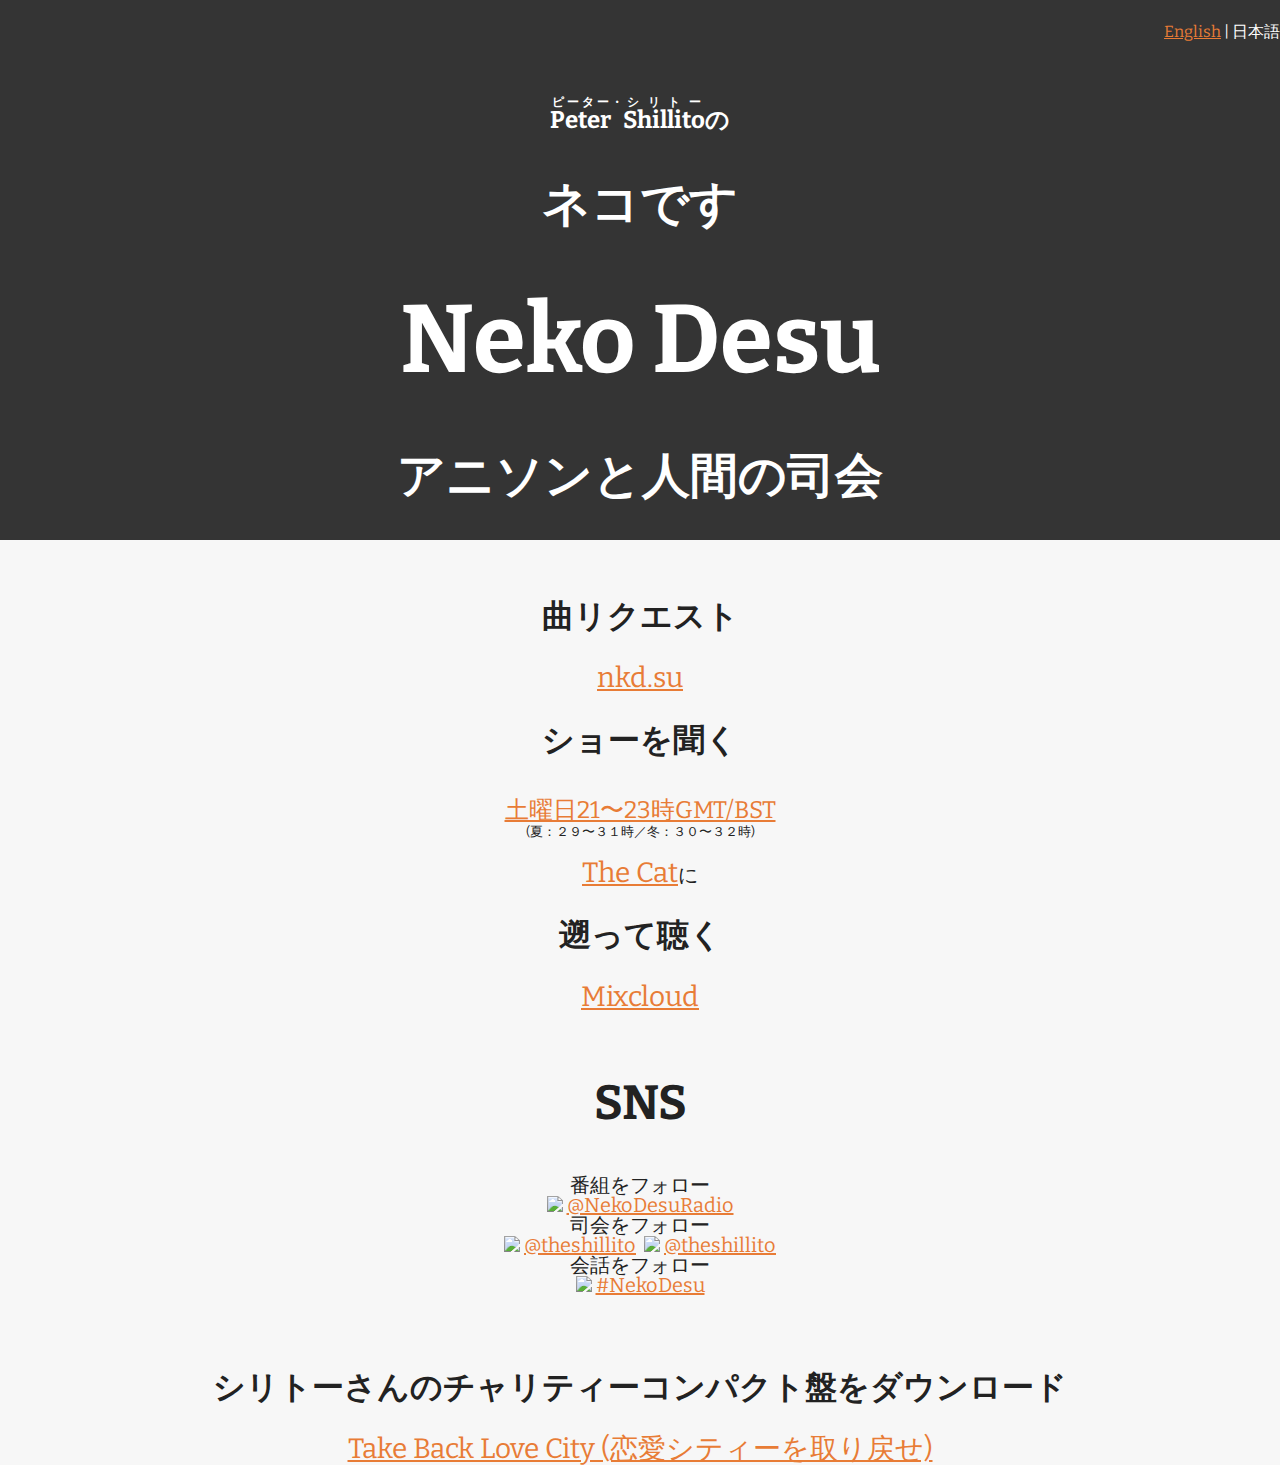
==== index_jp.html @ 2fb61b59 "Merge pull request #12 from colons/gh-pages" ====
<!doctype html>
<html class="no-js" lang="ja">
    <head>
        <meta charset="utf-8" />
        <meta name="viewport" content="width=device-width, initial-scale=1.0" />
        <title>アニソンと人間の司会</title>
        <!-- Use Bootstrap for column layout -->
        <link rel="stylesheet" href="https://stackpath.bootstrapcdn.com/bootstrap/4.1.3/css/bootstrap.min.css" integrity="sha384-MCw98/SFnGE8fJT3GXwEOngsV7Zt27NXFoaoApmYm81iuXoPkFOJwJ8ERdknLPMO" crossorigin="anonymous">
        <link rel="stylesheet" href="style.css" />
    </head>
    <body>
        <div class="container-fluid">
            <!-- Langauge Bar -->
            <div id ="lang" class="row">
                <div class="col-sm-12">
                    <div class="lang">
                        <a href="index.html">English</a> | 日本語
                    </div>
                </div>
            </div>
            <!-- Heading -->
            <div id="heading" class="row">
                <div class="col-lg-12">
                    <h4 class="text-white"><ruby><rb>Peter</rb><rt>ピーター</rt><rb>&nbsp;</rb><rt>・</rt><rb>Shillito</rb><rt>シリトー</rt></ruby>の</h4>
                    <h2 class="text-white">ネコです</h2>
                    <h1 class="heading-text">Neko Desu</h1>
                    <h2 class="text-white">アニソンと人間の司会</h2>
                </div>
            </div>
            <!-- Main Links -->
            <div id="links" class="row body-padding">      
                <div class="col-md-4 link-panel">
                    <h3>曲リクエスト</h3>
                    <a class="weblink" href="https://nkd.su">nkd.su</a>
                </div>
                <div class="col-md-4 link-panel">
                    <h3>ショーを聞く</h3>
                    <div class="datetime"><a href="https://www.localtime.jp/europe/uk/">土曜日21〜23時GMT/BST</a></div>
                    <div class="datetimesmall">(夏：２９〜３１時／冬：３０〜３２時)</div>
                    <p><a class="weblink" href="http://thisisthecat.com">The Cat</a>に</p>
                </div>
                <div class="col-md-4">
                    <h3>遡って聴く</h3>
                    <a class="weblink" href="http://www.mixcloud.com/NekoDesu/">Mixcloud</a>
                </div>
            </div>
            <!-- Social -->
            <div class="row body-padding">
                <div class="col-md-12">
                    <h2>SNS</h2>
                </div>
            </div>
            <div class="row social">
                <div class="col-md-4 social-link">
                    番組をフォロー<br /><img src="twitter.svg" width="16px" />
                    <a href="https://twitter.com/NekoDesuRadio">@NekoDesuRadio</a>
                </div>
                <div class="col-md-4 social-link">
                    司会をフォロー<br />
                    <img src="twitter.svg" width="16px" />&nbsp;<a href="https://twitter.com/theshillito">@theshillito</a>&nbsp; 
                    <img src="kirakiratter.svg" width="20px" />&nbsp;<a href="https://kirakiratter.com/@theshillito">@theshillito</a>
                </div>
                <div class="col-md-4 social-link">
                    会話をフォロー<br />
                    <img src="twitter.svg" width="16px" />
                    <a href="https://twitter.com/hashtag/NekoDesu?src=hash">#NekoDesu</a>
                </div>
            </div>
            <!-- Charity -->
            <div class="row body-padding">
                <div class="col-lg-12">
                    <h3>シリトーさんのチャリティーコンパクト盤をダウンロード</h3>
                    <a class="weblink" href="http://desus.bandcamp.com/album/take-back-love-city">Take Back Love City (恋愛シティーを取り戻せ)</a>
                </div>
            </div> 
        </div>
    </body>
</html>
---- style.css ----
@import url('https://fonts.googleapis.com/css?family=Bitter');

html,
body {
    font-size: 100%; 
}

body {
    background: #f7f7f7;
    color: #222222;
    padding: 0;
    margin: 0;
    font-family: 'Bitter', serif;
    font-weight: normal;
    font-style: normal;
    line-height: 1;
    position: relative;
    text-align: center;
}

@media (max-width:1000px){
    .link-panel {
        padding-bottom: 1.5rem;
    }

    .social-link {
        padding-bottom: 0.75rem;
    }
}

h1 {
    font-size: 6rem;  
}

.heading-text {
    color: white !important;
    font-size: 6rem;  
}

h2 {
    font-size: 3rem;
}

h3 {
    font-size: 2rem;
    text-align: center;
}

h4 {
    font-size: 1.5rem;
    padding-bottom: 0.5rem;
    text-align: center;
}

p {
    font-size: 1.25rem;
}

a {
    color: #e87c36;
}

.text-white {
    color: white
}

a:hover {
    color: #f3ab7b;
}

.link-panel {
    margin-bottom: 0rem;
}

.weblink {
    font-size: 1.75rem;
}



#lang {
    padding-top: 1.5rem;
    padding-bottom: 1.5rem;
    background-color: #343434;
    color: white;
    text-align: right;
}

#heading {
    background-color: #343434;
    align-content: center;
     text-align: center;
}

.body-padding {
    padding-top: 1.75rem;
}

.social {
    padding-top: 0.5rem;
    padding-bottom: 1rem;
    font-size: 1.25rem;
}

.datetime {
    padding-top:10px;
    font-size:1.5rem;
}
  
.datetimesmall {
    padding-top:4px;
    font-size:0.8rem;
}
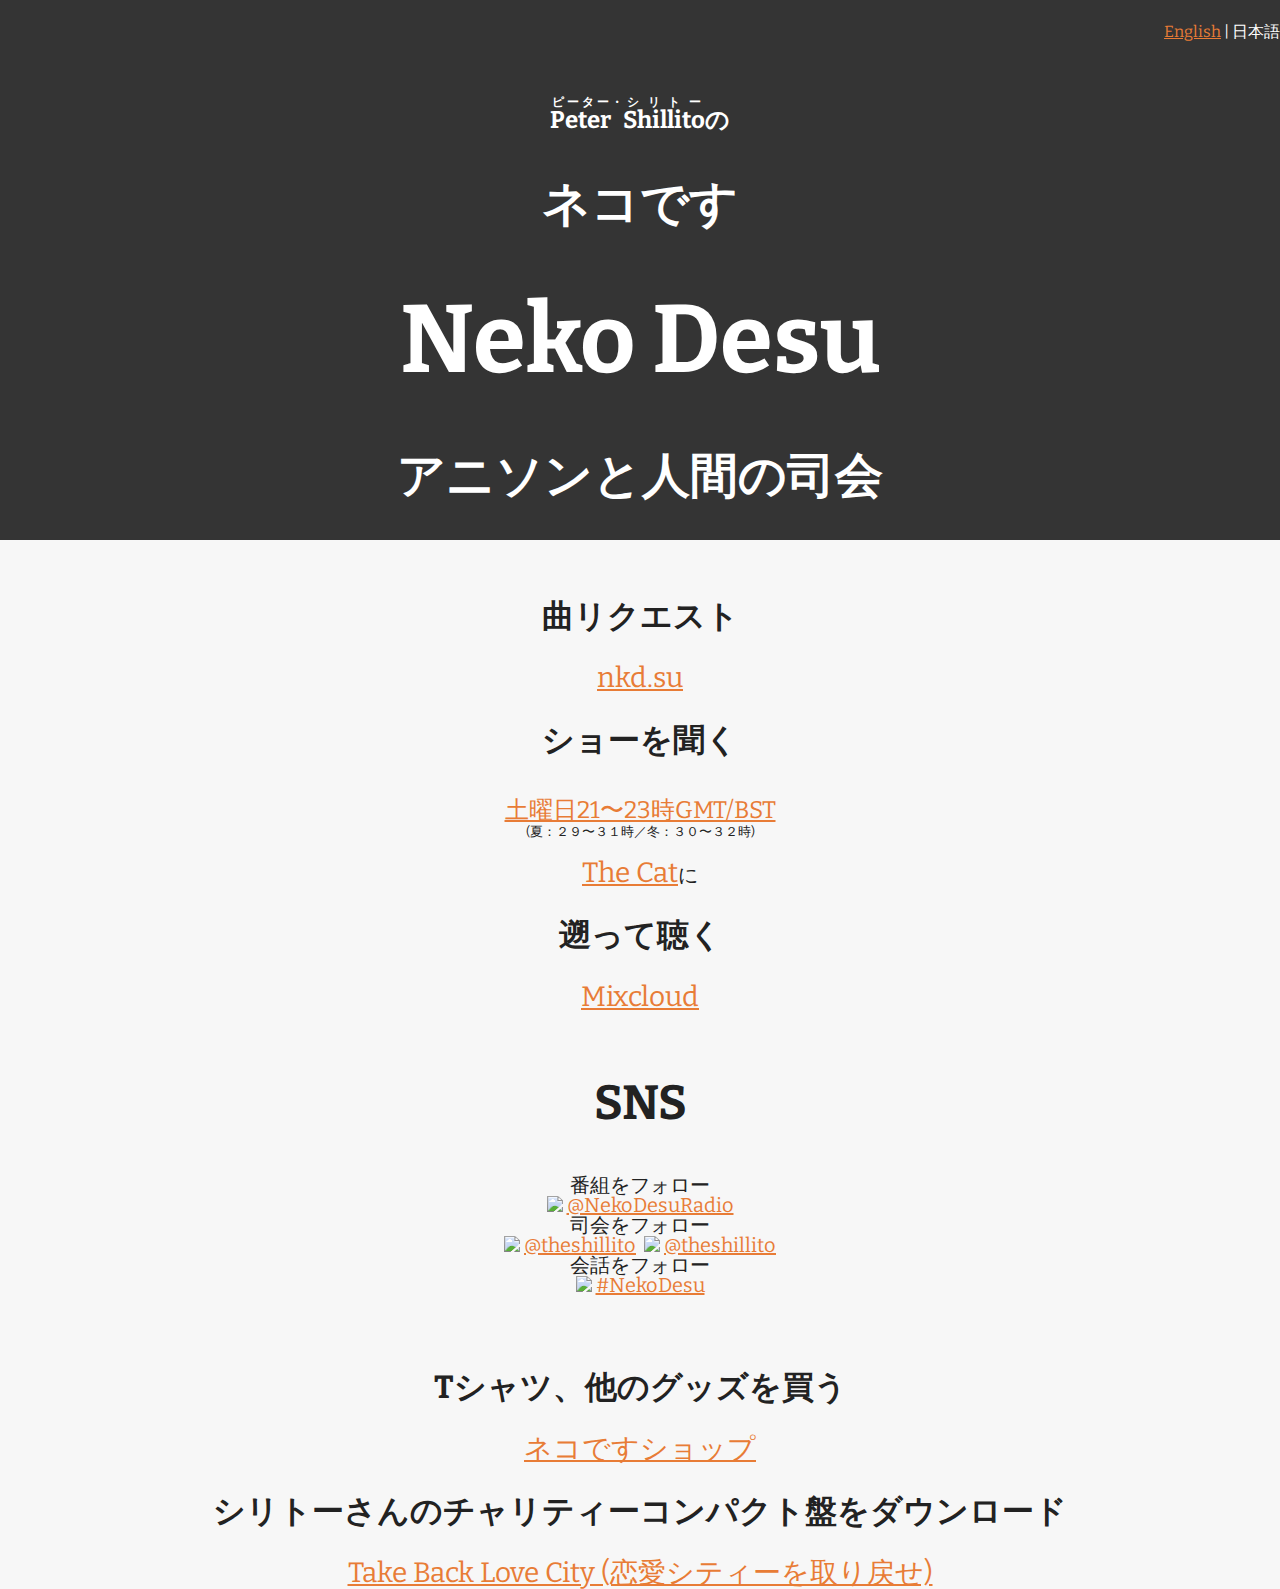
==== commit e8a93301: "add online shop link" ====
--- a/index_jp.html
+++ b/index_jp.html
@@ -68,7 +68,11 @@
             </div>
             <!-- Charity -->
             <div class="row body-padding">
-                <div class="col-lg-12">
+                <div class="col-xl-6 mb-3">
+                    <h3>Tシャツ、他のグッズを買う</h3>
+                    <a class="weblink" href="http://shop.nekodesu.radio">ネコですショップ</a>
+                </div>
+                <div class="col-xl-6 mb-3">
                     <h3>シリトーさんのチャリティーコンパクト盤をダウンロード</h3>
                     <a class="weblink" href="http://desus.bandcamp.com/album/take-back-love-city">Take Back Love City (恋愛シティーを取り戻せ)</a>
                 </div>
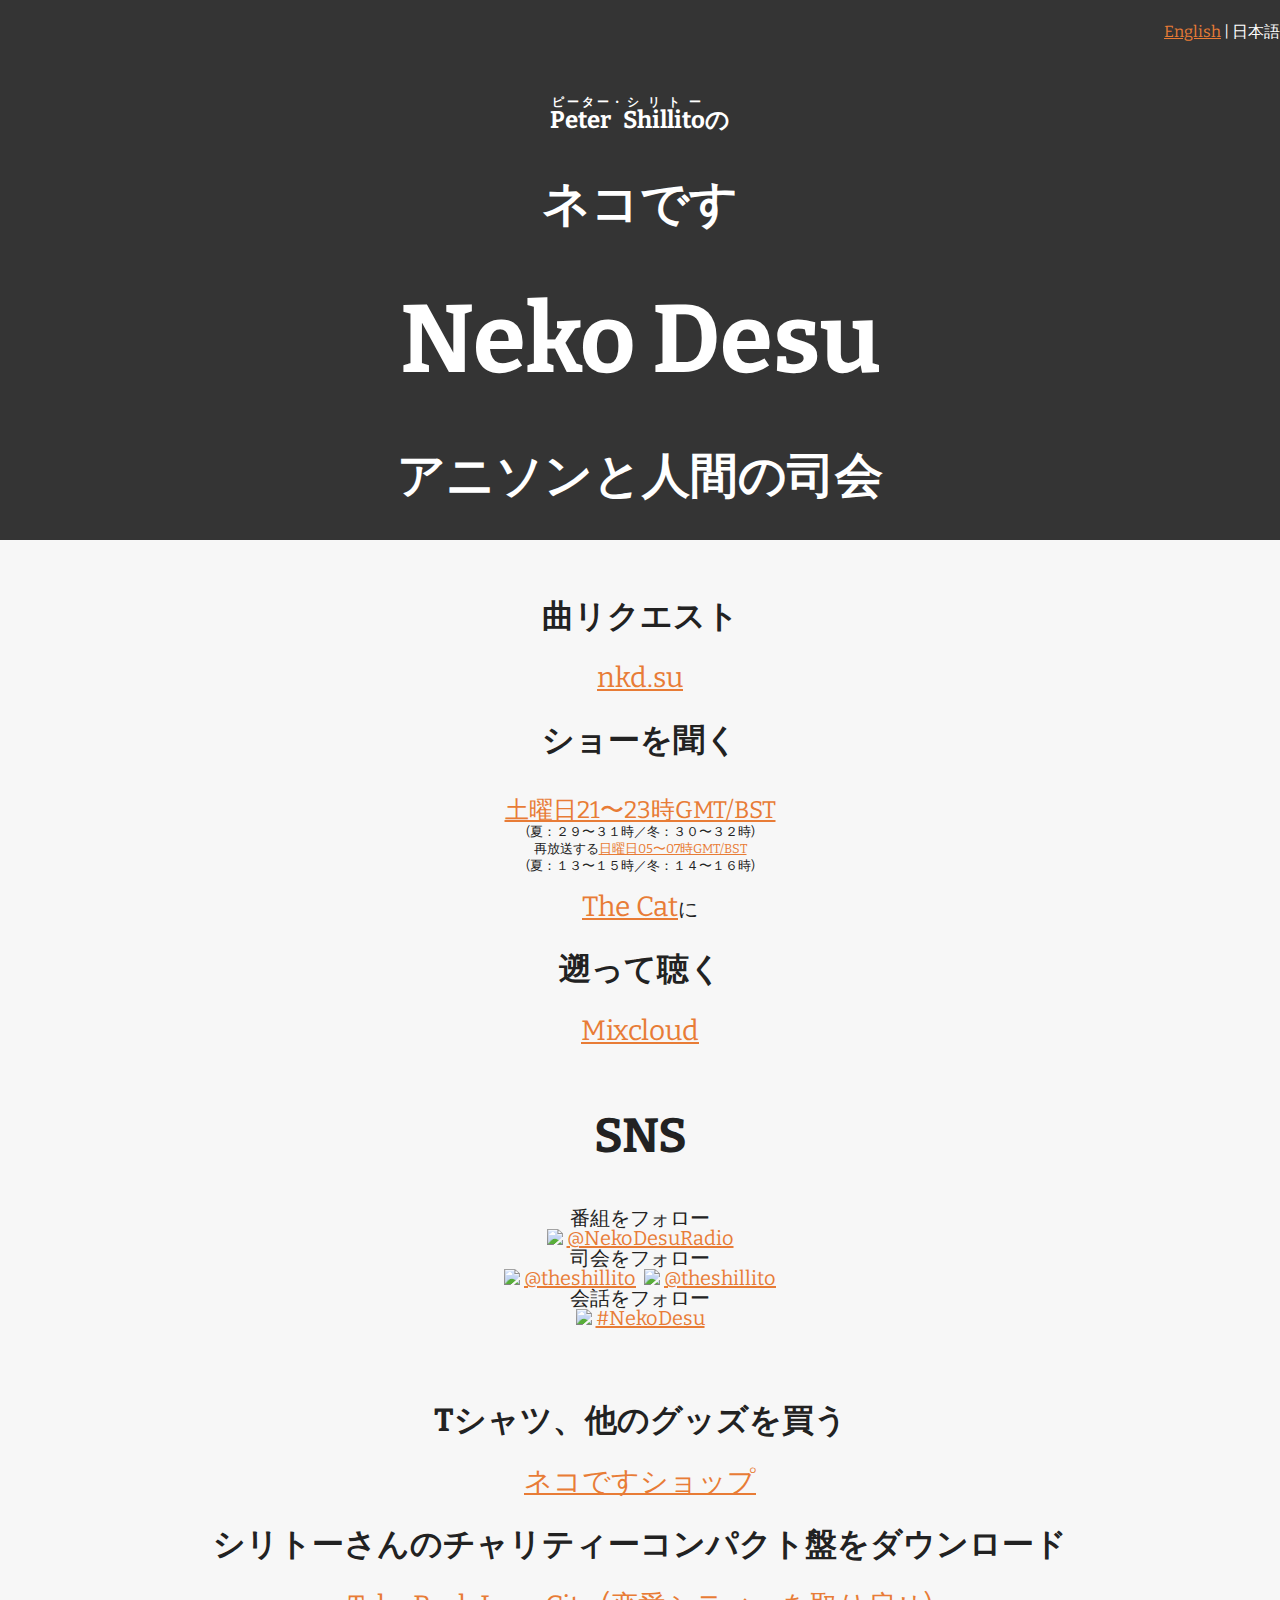
==== commit f113bacd: "add the Monday repeats" ====
--- a/index_jp.html
+++ b/index_jp.html
@@ -37,7 +37,9 @@
                     <h3>ショーを聞く</h3>
                     <div class="datetime"><a href="https://www.localtime.jp/europe/uk/">土曜日21〜23時GMT/BST</a></div>
                     <div class="datetimesmall">(夏：２９〜３１時／冬：３０〜３２時)</div>
-                    <p><a class="weblink" href="http://thisisthecat.com">The Cat</a>に</p>
+                    <div class="datetimesmall">再放送する<a href="https://www.localtime.jp/europe/uk/">日曜日05〜07時GMT/BST</a></div>
+                    <div class="datetimesmall">(夏：１３〜１５時／冬：１４〜１６時)</div>
+                    <p><a class="weblink" href="http://thecat.radio">The Cat</a>に</p>
                 </div>
                 <div class="col-md-4">
                     <h3>遡って聴く</h3>
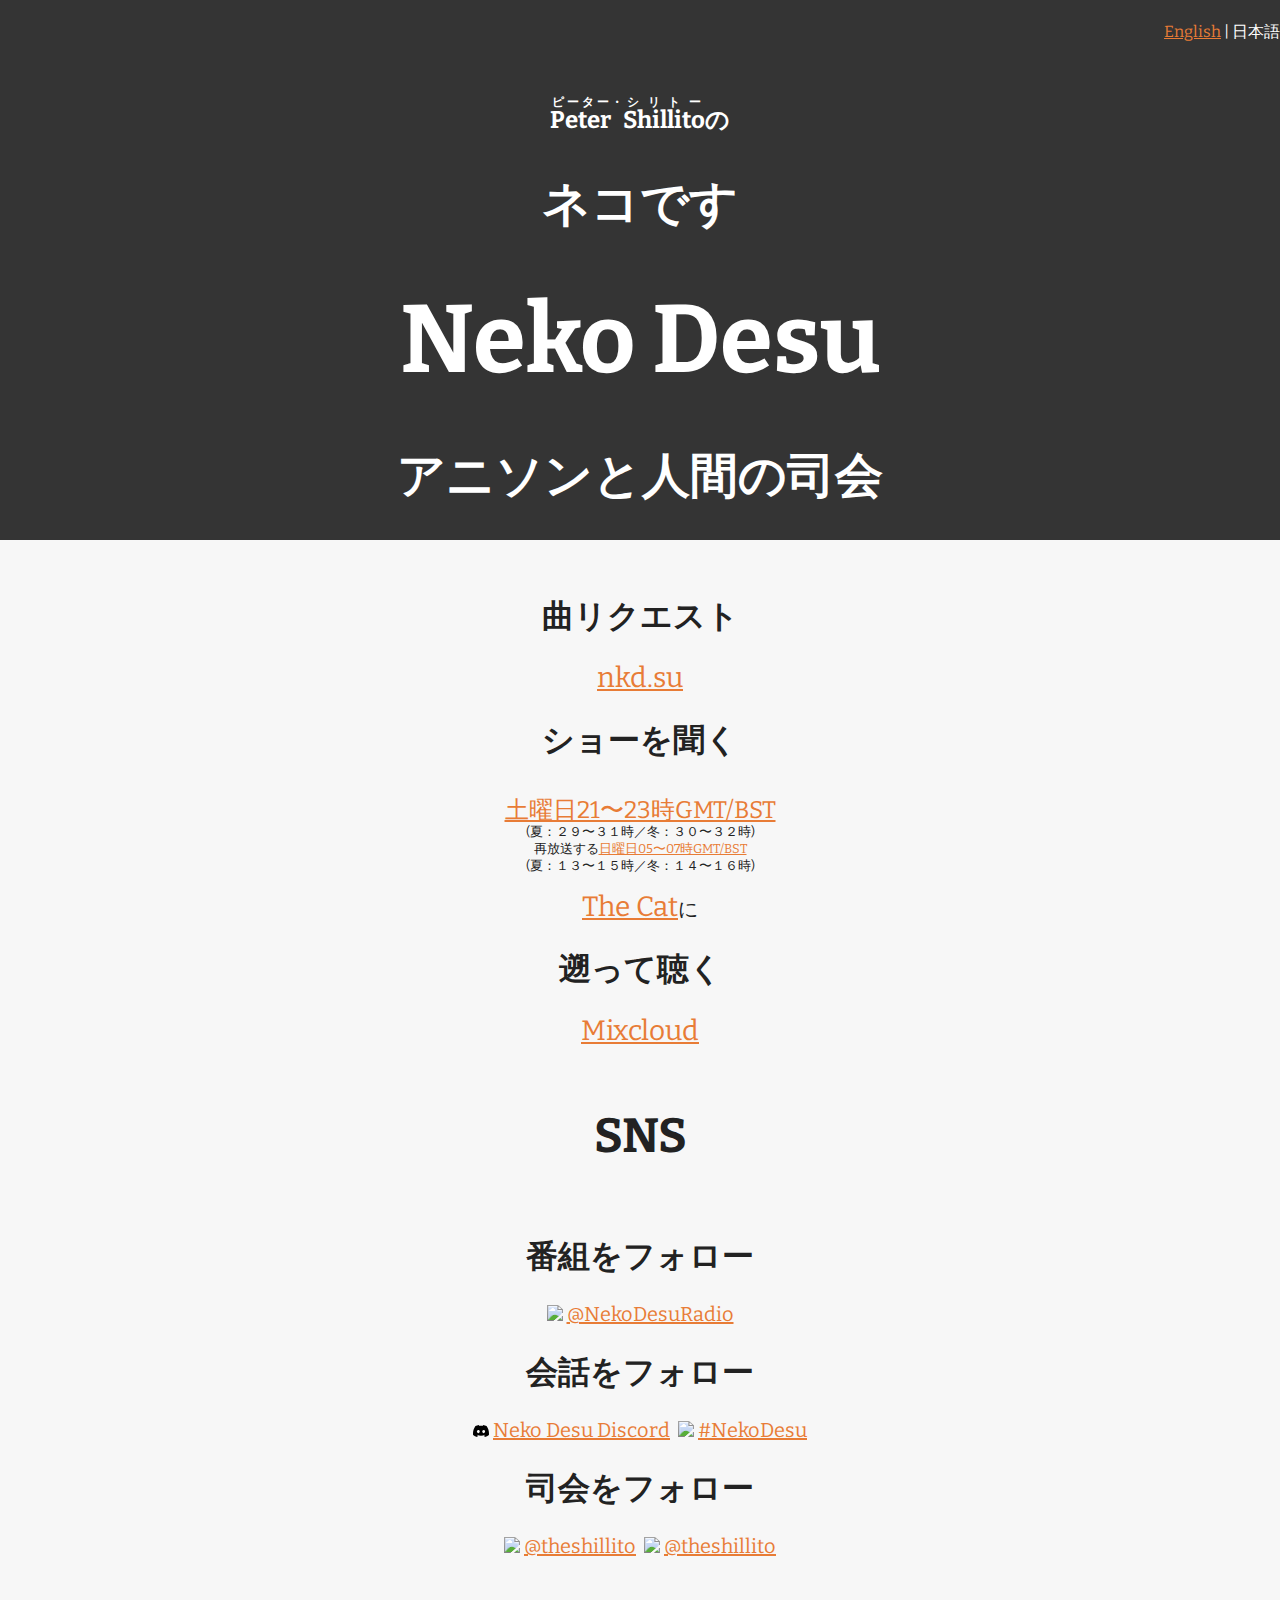
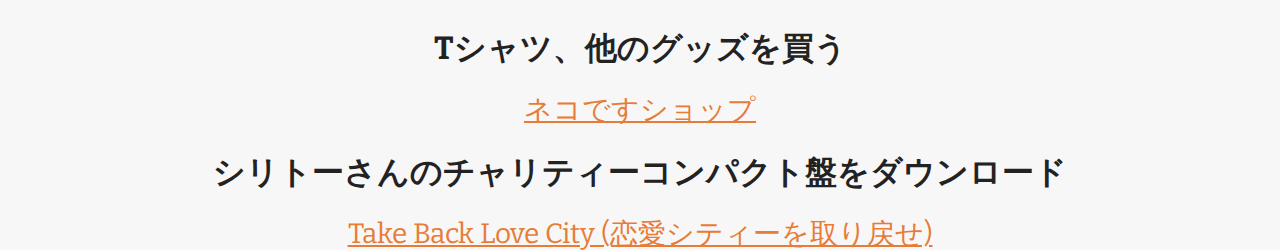
==== commit 06401a44: "Add Discord and rejig layout accordingly" ====
--- a/index_jp.html
+++ b/index_jp.html
@@ -54,18 +54,21 @@
             </div>
             <div class="row social">
                 <div class="col-md-4 social-link">
-                    番組をフォロー<br /><img src="twitter.svg" width="16px" />
+                    <h3>番組をフォロー</h3>
+					<img src="twitter.svg" width="16px" />
                     <a href="https://twitter.com/NekoDesuRadio">@NekoDesuRadio</a>
                 </div>
                 <div class="col-md-4 social-link">
-                    司会をフォロー<br />
+                    <h3>会話をフォロー</h3>
+                    <img src="discord.svg" width="16px" />
+                    <a href="https://discord.nekodesu.radio">Neko Desu Discord</a>&nbsp; 
+                    <img src="twitter.svg" width="16px" />
+                    <a href="https://twitter.com/hashtag/NekoDesu?src=hash">#NekoDesu</a>
+                </div>
+                <div class="col-md-4 social-link">
+                    <h3>司会をフォロー</h3>
                     <img src="twitter.svg" width="16px" />&nbsp;<a href="https://twitter.com/theshillito">@theshillito</a>&nbsp; 
                     <img src="kirakiratter.svg" width="20px" />&nbsp;<a href="https://kirakiratter.com/@theshillito">@theshillito</a>
-                </div>
-                <div class="col-md-4 social-link">
-                    会話をフォロー<br />
-                    <img src="twitter.svg" width="16px" />
-                    <a href="https://twitter.com/hashtag/NekoDesu?src=hash">#NekoDesu</a>
                 </div>
             </div>
             <!-- Charity -->
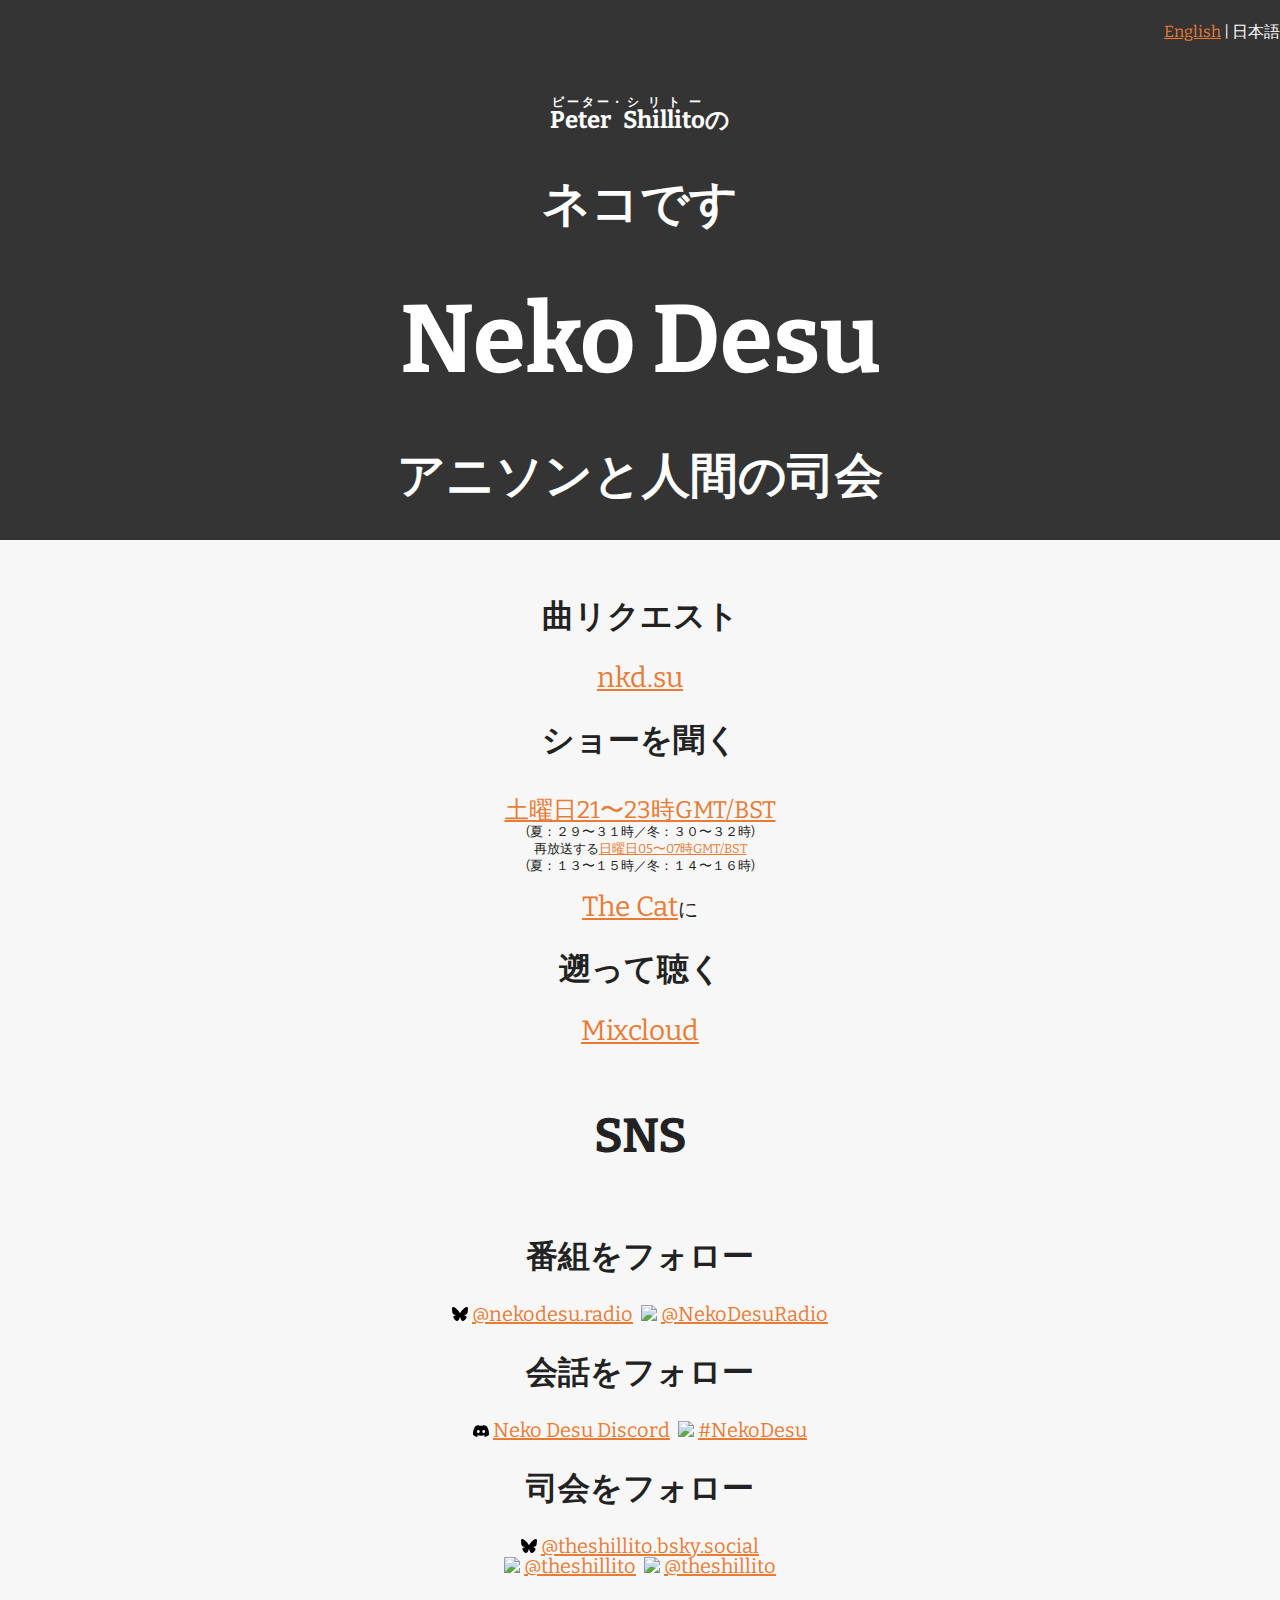
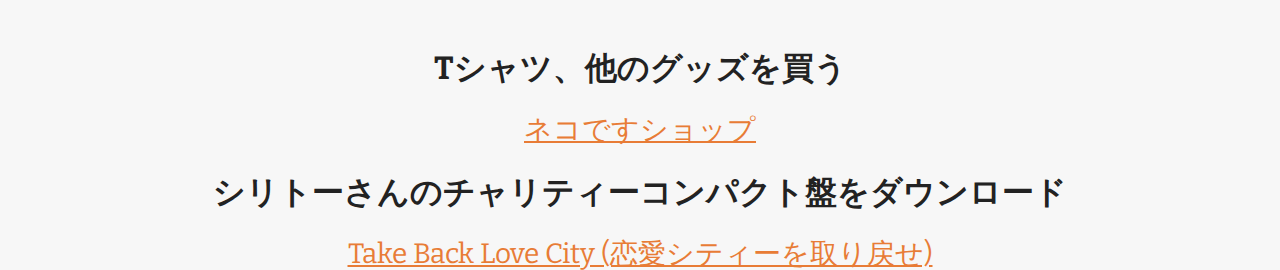
==== commit 89c0838e: "Add Bluesky" ====
--- a/index_jp.html
+++ b/index_jp.html
@@ -55,6 +55,8 @@
             <div class="row social">
                 <div class="col-md-4 social-link">
                     <h3>番組をフォロー</h3>
+					<img src="bluesky.svg" width="16px" />
+                    <a href="https://bsky.app/profile/nekodesu.radio">@nekodesu.radio</a>&nbsp;
 					<img src="twitter.svg" width="16px" />
                     <a href="https://twitter.com/NekoDesuRadio">@NekoDesuRadio</a>
                 </div>
@@ -67,6 +69,7 @@
                 </div>
                 <div class="col-md-4 social-link">
                     <h3>司会をフォロー</h3>
+                	<img src="bluesky.svg" width="16px" />&nbsp;<a href="https://bsky.app/profile/theshillito.bsky.social">@theshillito.bsky.social</a><br> 
                     <img src="twitter.svg" width="16px" />&nbsp;<a href="https://twitter.com/theshillito">@theshillito</a>&nbsp; 
                     <img src="kirakiratter.svg" width="20px" />&nbsp;<a href="https://kirakiratter.com/@theshillito">@theshillito</a>
                 </div>
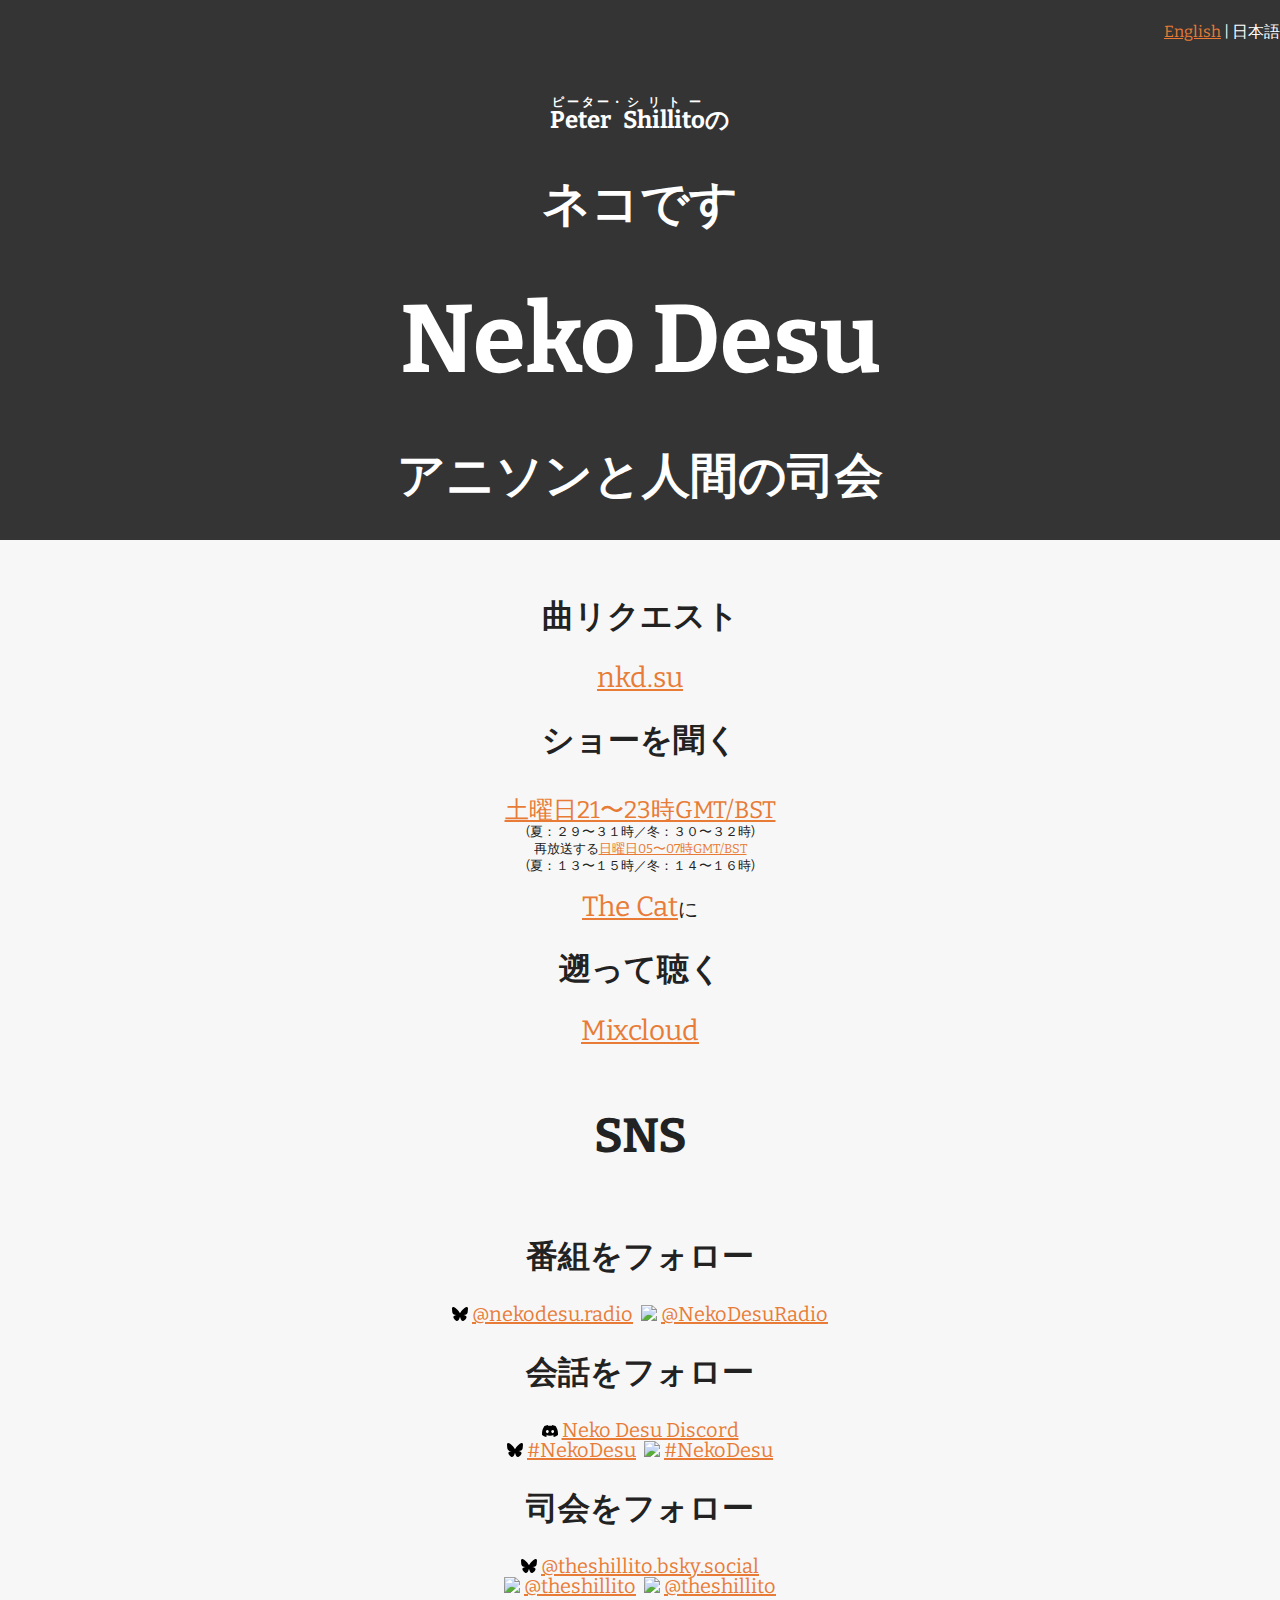
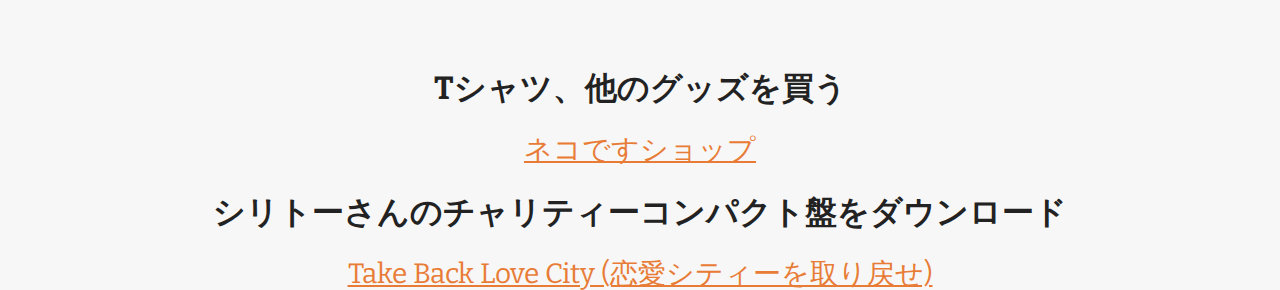
==== commit 3ab93184: "BlueSky supports hashtags now" ====
--- a/index_jp.html
+++ b/index_jp.html
@@ -7,6 +7,13 @@
         <!-- Use Bootstrap for column layout -->
         <link rel="stylesheet" href="https://stackpath.bootstrapcdn.com/bootstrap/4.1.3/css/bootstrap.min.css" integrity="sha384-MCw98/SFnGE8fJT3GXwEOngsV7Zt27NXFoaoApmYm81iuXoPkFOJwJ8ERdknLPMO" crossorigin="anonymous">
         <link rel="stylesheet" href="style.css" />
+		<link rel="apple-touch-icon" sizes="180x180" href="/apple-touch-icon.png">
+		<link rel="icon" type="image/png" sizes="32x32" href="/favicon-32x32.png">
+		<link rel="icon" type="image/png" sizes="16x16" href="/favicon-16x16.png">
+		<link rel="manifest" href="/site.webmanifest">
+		<link rel="mask-icon" href="/safari-pinned-tab.svg" color="#5bbad5">
+		<meta name="msapplication-TileColor" content="#da532c">
+		<meta name="theme-color" content="#ffffff">
     </head>
     <body>
         <div class="container-fluid">
@@ -63,7 +70,9 @@
                 <div class="col-md-4 social-link">
                     <h3>会話をフォロー</h3>
                     <img src="discord.svg" width="16px" />
-                    <a href="https://discord.nekodesu.radio">Neko Desu Discord</a>&nbsp; 
+                    <a href="https://discord.nekodesu.radio">Neko Desu Discord</a><br>
+					<img src="bluesky.svg" width="16px" />
+                    <a href="https://bsky.app/search?q=%23nekodesu">#NekoDesu</a>&nbsp; 
                     <img src="twitter.svg" width="16px" />
                     <a href="https://twitter.com/hashtag/NekoDesu?src=hash">#NekoDesu</a>
                 </div>
